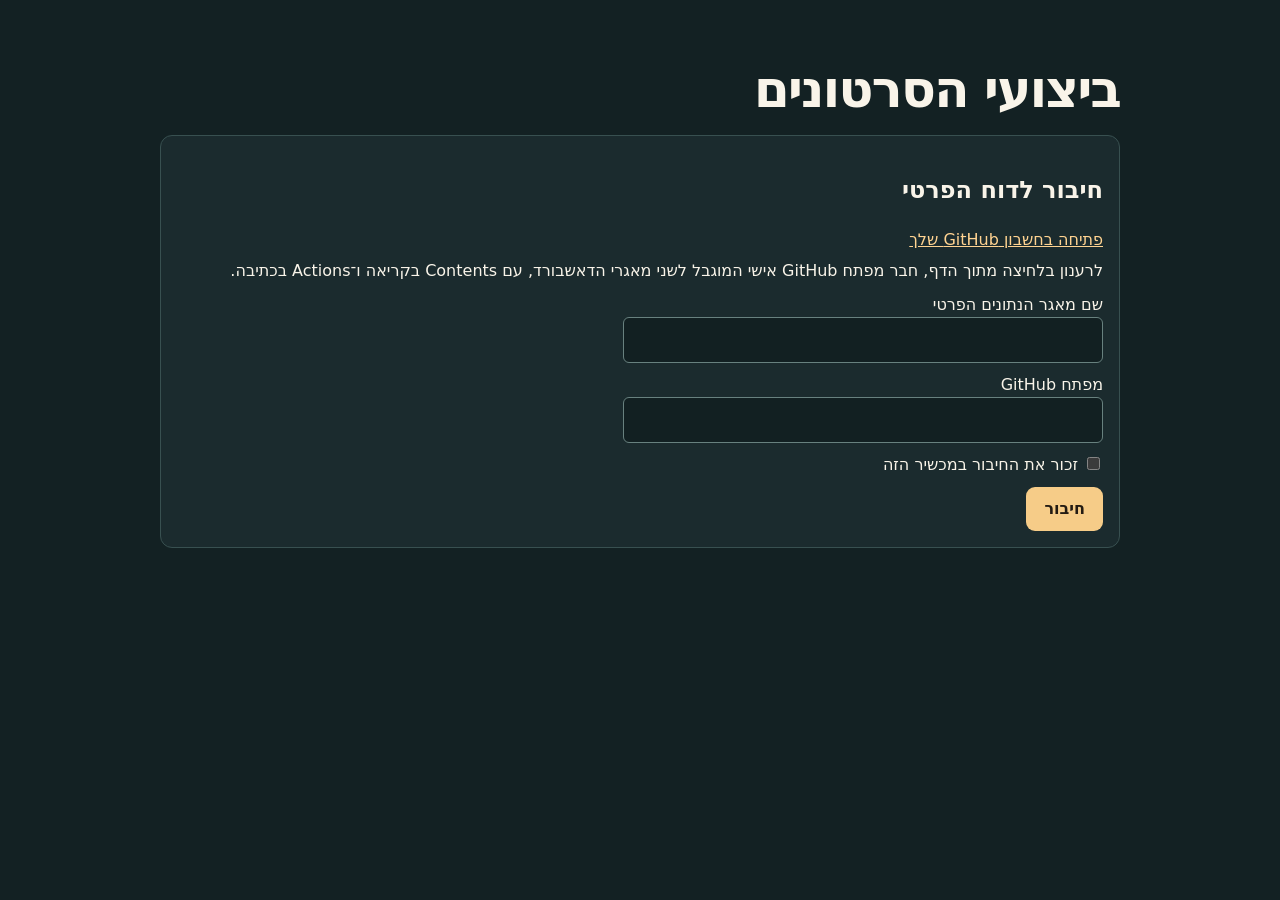
==== docs/index.html @ 1397d02e "Add mobile dashboard for a private report" ====
<!doctype html><html lang="he" dir="rtl"><head><meta charset="utf-8"><meta name="viewport" content="width=device-width,initial-scale=1"><meta name="theme-color" content="#132123"><meta name="referrer" content="no-referrer"><meta http-equiv="Content-Security-Policy" content="default-src 'self'; connect-src https://api.github.com; object-src 'none'; base-uri 'none'; form-action 'none'"><title>ביצועי הסרטונים</title><link rel="manifest" href="./app.webmanifest"><link rel="icon" href="./icon.svg"><link rel="stylesheet" href="./screen.css"><script src="./app.js" defer></script></head>
<body><main><header><div><h1>ביצועי הסרטונים</h1><p id="updated"></p></div><button id="refresh" hidden>רענון נתונים</button></header>
<section id="login"><h2>חיבור לדוח הפרטי</h2><p><a id="native">פתיחה בחשבון GitHub שלך</a></p><p>לרענון בלחיצה מתוך הדף, חבר מפתח GitHub אישי המוגבל לשני מאגרי הדאשבורד, עם Contents בקריאה ו־Actions בכתיבה.</p><form><label>שם מאגר הנתונים הפרטי<input id="repo" required pattern="[A-Za-z0-9_.-]+" dir="ltr"></label><label>מפתח GitHub<input id="token" type="password" autocomplete="off" required dir="ltr"></label><label><input id="remember" type="checkbox"> זכור את החיבור במכשיר הזה</label><button>חיבור</button></form></section>
<p id="status" role="status"></p><div id="report" hidden><section id="cards" aria-label="סיכום לפי פלטפורמה"></section><h2>הסרטונים שלי</h2><section id="videos"></section><button class="quiet" id="disconnect">ניתוק המכשיר</button></div></main></body></html>
---- docs/screen.css ----
:root{color-scheme:dark;font:16px/1.5 system-ui,sans-serif;background:#132123;color:#f9f4e9}*{box-sizing:border-box}body{margin:0}main{max-width:1060px;margin:auto;padding:clamp(16px,4vw,50px)}header,.numbers,.links{display:flex;gap:14px;align-items:center;flex-wrap:wrap}header{justify-content:space-between}h1{font-size:clamp(30px,5vw,52px);margin:0;letter-spacing:-.04em}h2{font-size:24px}h3,p{margin:7px 0}a{color:#ffd391}button{font:inherit;cursor:pointer;color:#231b13;background:#f6cc88;border:0;border-radius:9px;padding:10px 18px;font-weight:700}button:disabled{opacity:.64}.quiet{margin-top:24px;background:#24363a;color:#eee}label{display:block;margin:10px 0}input:not([type=checkbox]){display:block;border:1px solid #68817f;border-radius:6px;background:#122022;color:white;padding:10px;width:min(100%,30rem);font:inherit}#cards{display:grid;grid-template-columns:repeat(auto-fit,minmax(min(100%,275px),1fr));gap:14px}article,details,#login{background:#1b2b2e;border:1px solid #385050;padding:16px;border-radius:12px}article{border-top:3px solid #e7be7e}.instagram{border-top-color:#e7a2be}.youtube{border-top-color:#ee978a}.tiktok{border-top-color:#78cec7}.numbers{align-items:start;flex-wrap:nowrap}.numbers>div{flex:1;min-width:0}.numbers strong,small{display:block}.numbers strong{font-size:28px}small,#updated{color:#bed0cc}.links a{border:1px solid #768884;border-radius:6px;padding:9px 13px}details{margin:10px 0}summary{cursor:pointer;font-weight:650}.links{margin-top:14px}#status{color:#ffda9f;min-height:1.5em}
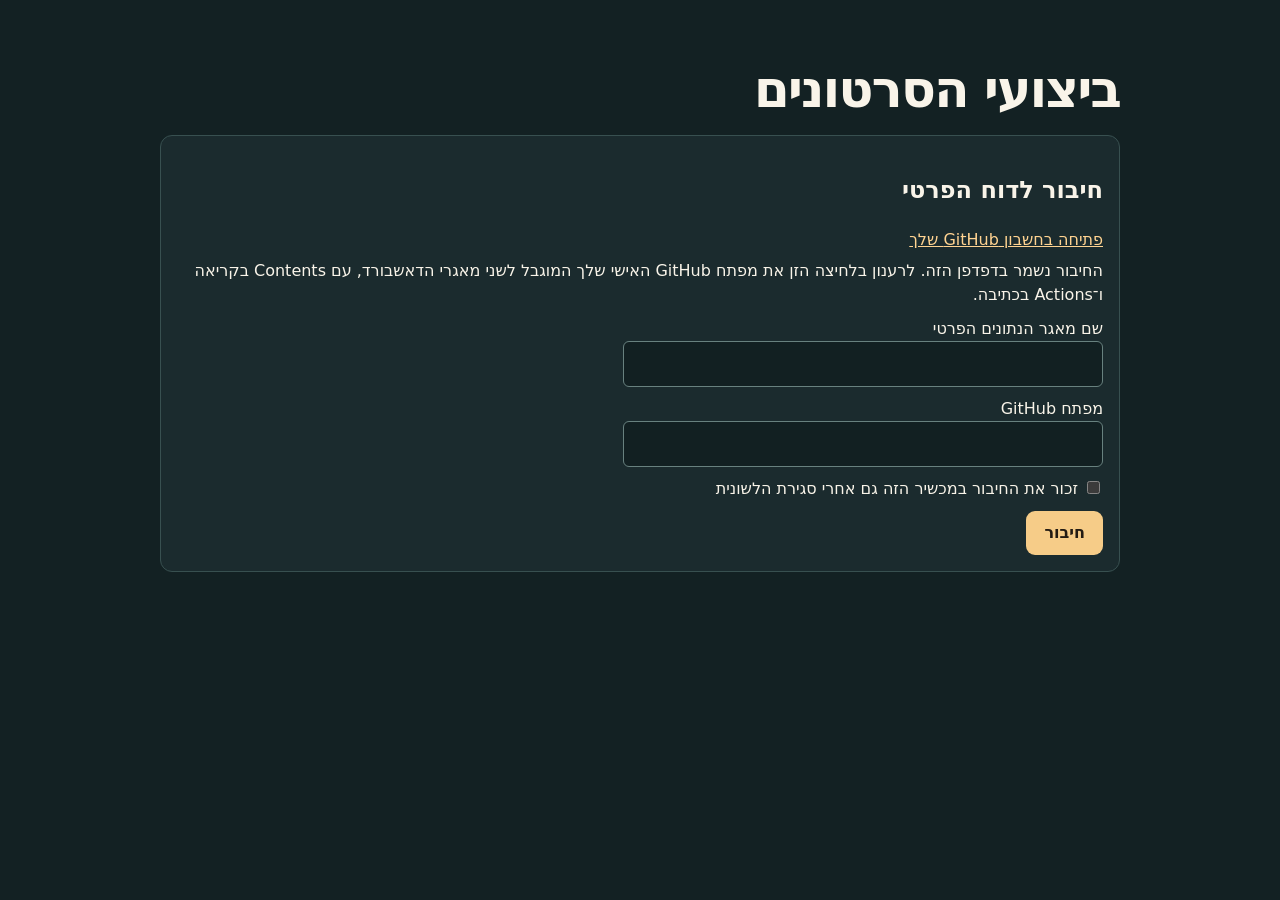
==== commit b706576a: "Clarify browser sign-in and report sanitized insights status" ====
--- a/docs/index.html
+++ b/docs/index.html
@@ -1,4 +1,4 @@
 <!doctype html><html lang="he" dir="rtl"><head><meta charset="utf-8"><meta name="viewport" content="width=device-width,initial-scale=1"><meta name="theme-color" content="#132123"><meta name="referrer" content="no-referrer"><meta http-equiv="Content-Security-Policy" content="default-src 'self'; connect-src https://api.github.com; object-src 'none'; base-uri 'none'; form-action 'none'"><title>ביצועי הסרטונים</title><link rel="manifest" href="./app.webmanifest"><link rel="icon" href="./icon.svg"><link rel="stylesheet" href="./screen.css"><script src="./app.js" defer></script></head>
 <body><main><header><div><h1>ביצועי הסרטונים</h1><p id="updated"></p></div><button id="refresh" hidden>רענון נתונים</button></header>
-<section id="login"><h2>חיבור לדוח הפרטי</h2><p><a id="native">פתיחה בחשבון GitHub שלך</a></p><p>לרענון בלחיצה מתוך הדף, חבר מפתח GitHub אישי המוגבל לשני מאגרי הדאשבורד, עם Contents בקריאה ו־Actions בכתיבה.</p><form><label>שם מאגר הנתונים הפרטי<input id="repo" required pattern="[A-Za-z0-9_.-]+" dir="ltr"></label><label>מפתח GitHub<input id="token" type="password" autocomplete="off" required dir="ltr"></label><label><input id="remember" type="checkbox"> זכור את החיבור במכשיר הזה</label><button>חיבור</button></form></section>
+<section id="login"><h2>חיבור לדוח הפרטי</h2><p><a id="native">פתיחה בחשבון GitHub שלך</a></p><p>החיבור נשמר בדפדפן הזה. לרענון בלחיצה הזן את מפתח GitHub האישי שלך המוגבל לשני מאגרי הדאשבורד, עם Contents בקריאה ו־Actions בכתיבה.</p><form><label>שם מאגר הנתונים הפרטי<input id="repo" required pattern="[A-Za-z0-9_.-]+" dir="ltr"></label><label>מפתח GitHub<input id="token" type="password" autocomplete="off" required dir="ltr"></label><label><input id="remember" type="checkbox"> זכור את החיבור במכשיר הזה גם אחרי סגירת הלשונית</label><button>חיבור</button></form></section>
 <p id="status" role="status"></p><div id="report" hidden><section id="cards" aria-label="סיכום לפי פלטפורמה"></section><h2>הסרטונים שלי</h2><section id="videos"></section><button class="quiet" id="disconnect">ניתוק המכשיר</button></div></main></body></html>
